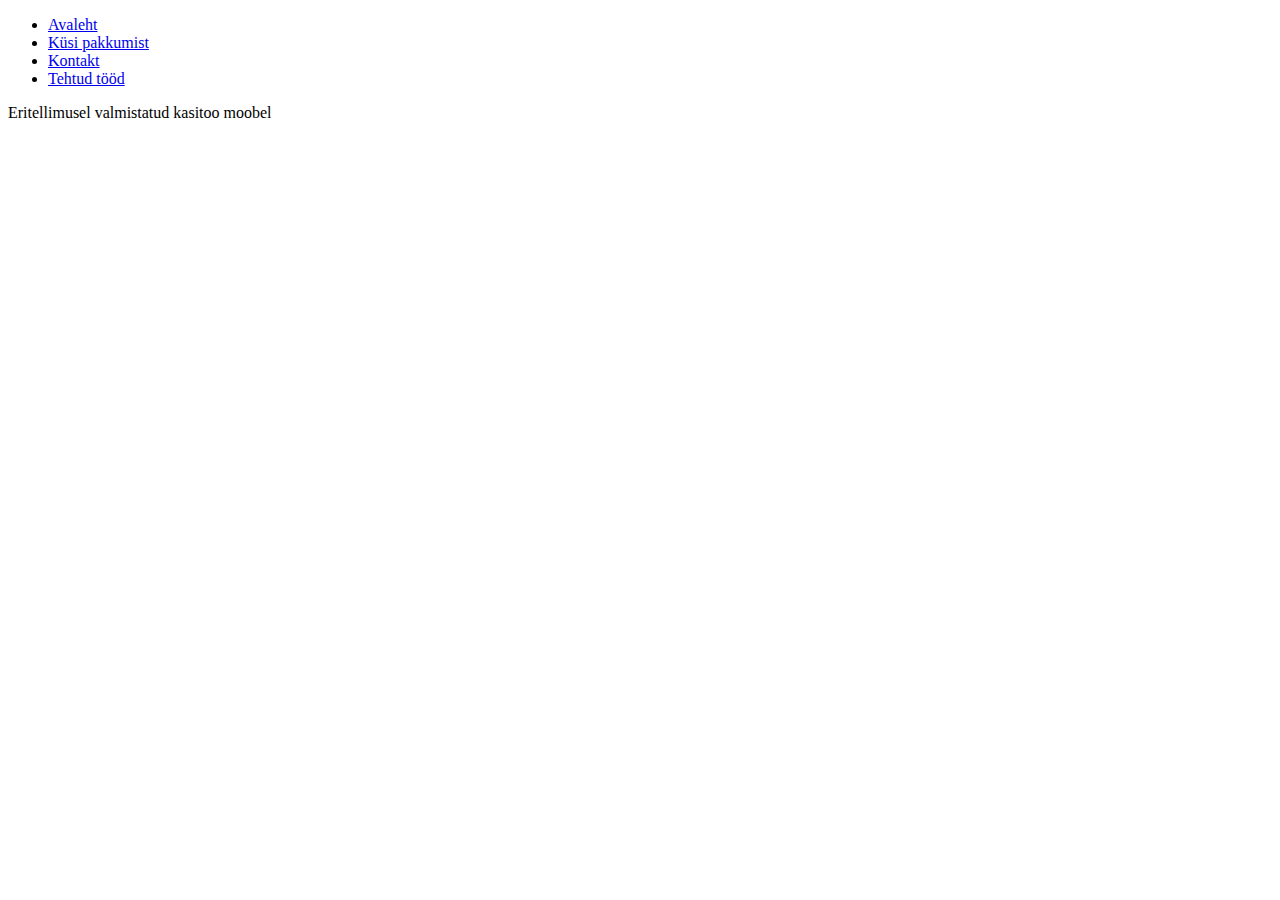
==== index.html @ 07d6bded "Add files via upload" ====
<!DOCTYPE html>
<html class="index">
<head>
	<title>Mypages</title>
	<link rel="stylesheet" type="text/css" href="style.css">
	<link rel="stylesheet" media="screen and (max-width: 768px)" href="mobilestyle.css" />
	<link rel="stylesheet" media="screen and (min-width: 1600px)" href="pcstyle.css" />
</head>
<body>
	<!-- <img width="100%" height="100%" src="taust.jfif"> -->
		<ul>
		  <li><a id='home' class="active" href="index.html">Avaleht</a></li>
		  <li><a id='news' href="pakkumine.html">K&uuml;si pakkumist</a></li>
		  <li><a id='contact' href="contact.html">Kontakt</a></li>
		  <!-- <li><a  id='about' href="#about">Meist</a></li> -->
		  <li><a id='tehtud' href="tehtudtood.html">Tehtud t&ouml;&ouml;d</a></li>
		</ul>
	<div class="container">
		<div class="centered">Eritellimusel valmistatud kasitoo moobel</div>
	</div>


	<script type="text/javascript" src=""></script>
		<div id="cloud-container"></div>
		<div id="cloud-container1"></div>
		<div id="cloud-container2"></div>
		<div id="cloud-container3"></div>
</html>
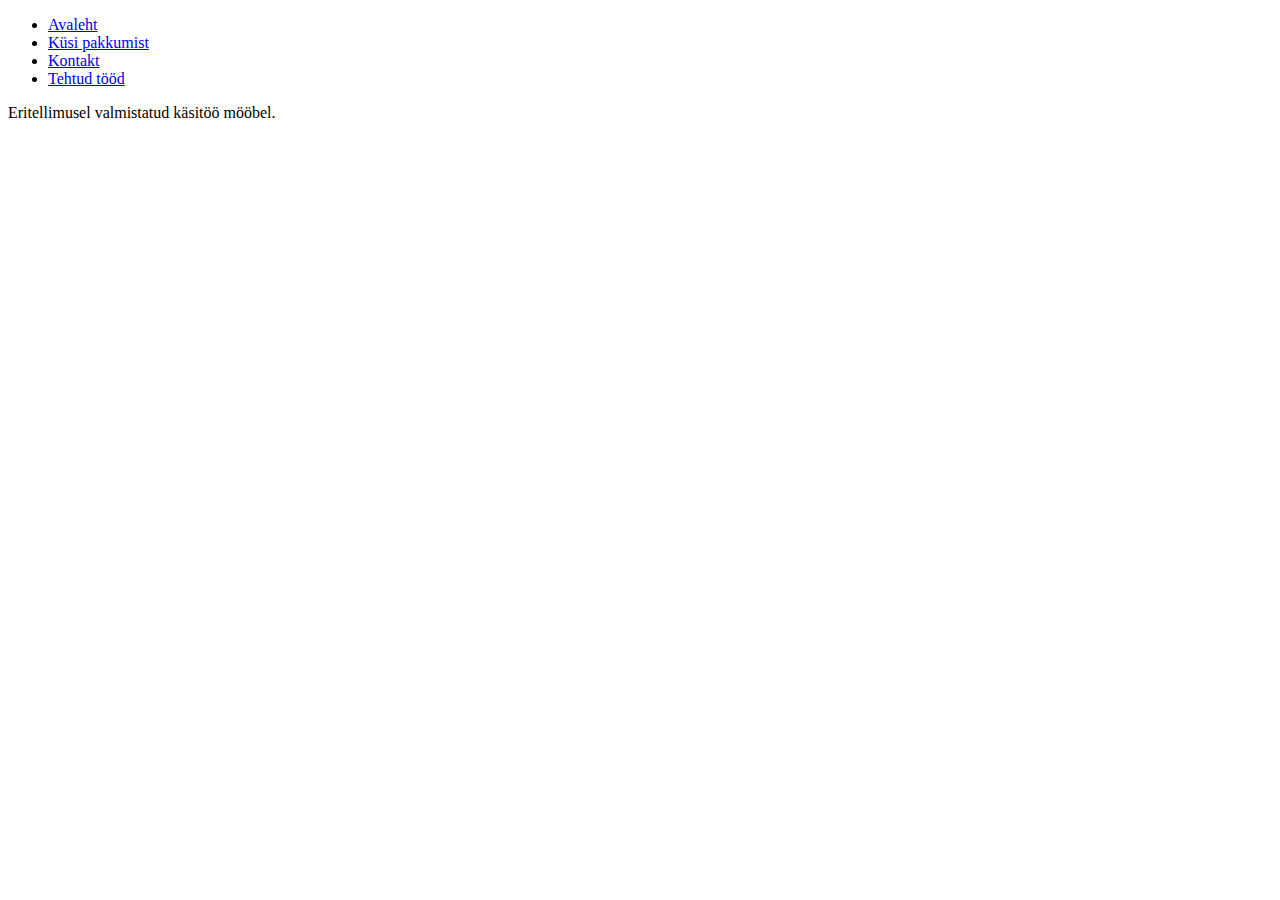
==== commit b5d1acfa: "Add files via upload" ====
--- a/index.html
+++ b/index.html
@@ -1,28 +1,26 @@
 <!DOCTYPE html>
+<meta http-equiv="Content-Type" content="text/html;charset=utf-8"/>
 <html class="index">
 <head>
-	<title>Mypages</title>
-	<link rel="stylesheet" type="text/css" href="style.css">
-	<link rel="stylesheet" media="screen and (max-width: 768px)" href="mobilestyle.css" />
-	<link rel="stylesheet" media="screen and (min-width: 1600px)" href="pcstyle.css" />
+	<title>Koduleht</title>
 </head>
 <body>
 	<!-- <img width="100%" height="100%" src="taust.jfif"> -->
 		<ul>
 		  <li><a id='home' class="active" href="index.html">Avaleht</a></li>
-		  <li><a id='news' href="pakkumine.html">K&uuml;si pakkumist</a></li>
+		  <li><a id='news' href="pakkumine.html">Küsi pakkumist</a></li>
 		  <li><a id='contact' href="contact.html">Kontakt</a></li>
 		  <!-- <li><a  id='about' href="#about">Meist</a></li> -->
-		  <li><a id='tehtud' href="tehtudtood.html">Tehtud t&ouml;&ouml;d</a></li>
+		  <li><a id='tehtud' href="tehtudtood.html">Tehtud tööd</a></li>
 		</ul>
 	<div class="container">
-		<div class="centered">Eritellimusel valmistatud kasitoo moobel</div>
+		<div class="centered">Eritellimusel valmistatud käsitöö mööbel.</div>
 	</div>
 
 
-	<script type="text/javascript" src=""></script>
+
 		<div id="cloud-container"></div>
 		<div id="cloud-container1"></div>
 		<div id="cloud-container2"></div>
 		<div id="cloud-container3"></div>
-</html>+</html>
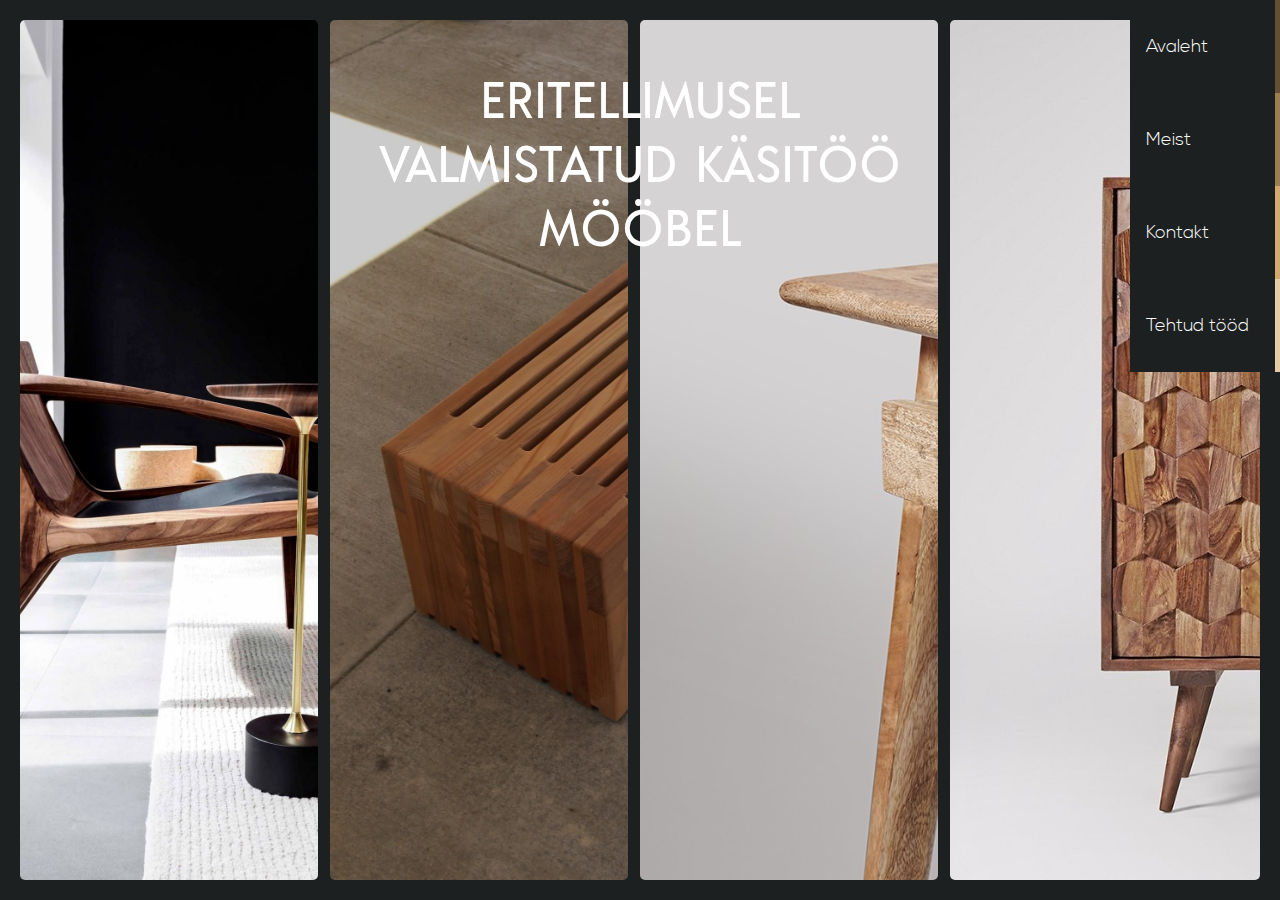
==== commit db7e2344: "CSS done" ====
--- a/index.html
+++ b/index.html
@@ -3,18 +3,19 @@
 <html class="index">
 <head>
 	<title>Koduleht</title>
+	<link rel="stylesheet" type="text/css" href="styleuus.css">
 </head>
 <body>
 	<!-- <img width="100%" height="100%" src="taust.jfif"> -->
 		<ul>
 		  <li><a id='home' class="active" href="index.html">Avaleht</a></li>
-		  <li><a id='news' href="pakkumine.html">Küsi pakkumist</a></li>
+		  <li><a id='news' href="pakkumine.html">Meist</a></li>
 		  <li><a id='contact' href="contact.html">Kontakt</a></li>
 		  <!-- <li><a  id='about' href="#about">Meist</a></li> -->
 		  <li><a id='tehtud' href="tehtudtood.html">Tehtud tööd</a></li>
 		</ul>
 	<div class="container">
-		<div class="centered">Eritellimusel valmistatud käsitöö mööbel.</div>
+		<div class="centered">Eritellimusel valmistatud käsitöö mööbel</div>
 	</div>
 
 
--- a/styleuus.css
+++ b/styleuus.css
@@ -0,0 +1,431 @@
+@font-face {
+    font-family: terehommikust;
+    src: url(Nexa.woff2);
+}
+
+@font-face {
+    font-family: kuidaspalun;
+    src: url(Acre.woff2);
+}
+
+@font-face {
+    font-family: angelamerkel;
+    src: url(Quasimoda.woff2);
+}
+
+@font-face {
+    font-family: indeks;
+    src: url(Quasimoda.woff2)
+}
+
+body {
+    width: 100%;
+    padding: 0px;
+    margin: 0px;
+    background-color: white;
+}
+
+ul {
+    right: 0%;
+    list-style-type: none;
+    margin: 0px;
+    padding: 0px;
+    width: 150px;
+    position: fixed;
+    background-color: #1c2020;
+    font: normal 18px Oswald, sans-serif;
+}
+
+li a {
+    display: block;
+    color: white;
+    padding: 35px 16px;
+    text-decoration: none;
+}
+
+li a.active {
+    background-color: #1c2020;
+    color: white;
+}
+
+.index {
+    min-height: 100%;
+    position: relative;
+    background-color: #1c2020;
+    margin-left: 20px;
+    margin-right: 20px;
+}
+
+.tehtudtood {
+    background-color: #fef9e8;
+}
+
+#home {
+    border-right: 5px solid #624F34;
+    font-family: terehommikust;
+}
+
+#news {
+    border-right: 5px solid #9C7E53;
+    font-family: terehommikust;
+}
+
+#contact {
+    border-right: 5px solid #D2A96D;
+    font-family: terehommikust;
+}
+
+#tehtud {
+    border-right: 5px solid #E5CBA6;
+    font-family: terehommikust;
+}
+
+#home:hover {
+    background-color: #624F34;
+}
+
+#news:hover {
+    background-color: #9C7E53;
+}
+
+#contact:hover {
+    background-color: #D2A96D;
+}
+
+#tehtud:hover {
+    background-color: #E5CBA6;
+}
+
+.responsive {
+    width: 100%;
+}
+
+.box {
+    width: 100%;
+    float: left;
+    margin: 10px;
+    border-radius: 25px;
+}
+
+.box2 {
+    background-image: url(leht1.jpg);
+    background-size: cover;
+    background-position: center;
+    width: 600px;
+    height: 400px;
+}
+
+.box3 {
+    background-image: url(leht2.jpg);
+    background-size: cover;
+    background-position: center;
+    width: 730px;
+    height: 400px;
+}
+
+.box4 {
+    background-image: url(leht3.jpg);
+    background-size: cover;
+    background-position: center;
+    width: 600px;
+    height: 400px;
+}
+
+.box5 {
+    background-image: url(leht4.jpg);
+    background-size: cover;
+    background-position: center;
+    width: 730px;
+    height: 400px;
+}
+
+.box6 {
+    background-image: url(leht5.jpg);
+    background-size: cover;
+    background-position: center;
+    width: 600px;
+    height: 400px;
+}
+
+.box7 {
+    background-image: url(leht6.jpg);
+    background-size: cover;
+    background-position: center;
+    width: 730px;
+    height: 400px;
+}
+
+.box8 {
+    background-image: url(leht7.jpg);
+    background-size: cover;
+    background-position: center;
+    width: 600px;
+    height: 400px;
+}
+
+.box9 {
+    background-image: url(leht8.jpg);
+    background-size: cover;
+    background-position: center;
+    width: 730px;
+    height: 400px;
+}
+
+.box2:hover {
+    filter: brightness(60%) blur(2px);
+}
+
+.box3:hover {
+    filter: brightness(60%) blur(2px);
+}
+
+.box4:hover {
+    filter: brightness(60%) blur(2px);
+}
+
+.box5:hover {
+    filter: brightness(60%) blur(2px);
+}
+
+.box6:hover {
+    filter: brightness(60%) blur(2px);
+}
+
+.box7:hover {
+    filter: brightness(60%) blur(2px);
+}
+
+.box8:hover {
+    filter: brightness(60%) blur(2px);
+}
+
+.box9:hover {
+    filter: brightness(60%) blur(2px);
+}
+
+.container {
+    text-align: center;
+    color: white;
+}
+
+.centered {
+    position: absolute;
+    top: 18%;
+    left: 50%;
+    transform: translate(-50%, -50%);
+    font-family: kuidaspalun;
+    font-size: 50px;
+    text-transform: uppercase;
+    font-weight: 500;
+}
+
+input[type=text], select, textarea {
+    width: 50%;
+    padding: 12px;
+    border: 1px solid #ccc;
+    border-radius: 4px;
+    box-sizing: border-box;
+    margin-top: 6px;
+    margin-bottom: 16px;
+    resize: vertical;
+}
+
+input[type=submit] {
+    background-color: #402B0B;
+    color: white;
+    padding: 12px 20px;
+    border: none;
+    border-radius: 4px;
+    cursor: pointer;
+}
+
+input[type=submit]:hover {
+    background-color: #191004;
+}
+
+form {
+    width: 170%;
+    padding-left: 35px;
+    border-radius: 5px;
+    padding-top: 50px;
+}
+
+.container1 {
+    width: 30%;
+    background-color: #fef9e8;
+    position: absolute;
+    top: 0;
+    bottom: 0;
+    overflow: hidden;
+    z-index: -1;
+}
+
+.kast {
+    background-repeat-x: no-repeat;
+    background-repeat-y: no-repeat;
+    right: 0%;
+    width: 70%;
+    background-image: url(contactf.jpg);
+    position: absolute;
+    top: 0;
+    bottom: 0;
+    overflow: hidden;
+    z-index: -1;
+}
+
+.esimene {
+    padding-top: 40px;
+}
+
+.tekst {
+    padding-left: 35px;
+    font-size: 15px;
+    font-family: angelamerkel;
+}
+
+.pealkiri {
+    font-family: kuidaspalun;
+    padding-left: 40px;
+    font-size: 39px;
+}
+
+.sear {
+    font-family: angelamerkel;
+    padding-left: 40px;
+    font-size: 20px;
+    margin-top: 0px;
+}
+
+.jutt {
+    color: #1c2020;
+    position: absolute;
+}
+
+.pealkiri1 {
+    text-transform: uppercase;
+    font-family: kuidaspalun;
+    font-weight: 1000;
+    padding-top: 20px;
+    padding-left: 40px;
+    font-size: 30px;
+}
+
+.link1 {
+    color: brown;
+    font-size: 26px;
+}
+
+.kast2 {
+    background-repeat-x: no-repeat;
+    background-repeat-y: no-repeat;
+    position: absolute;
+    right: 0%;
+    width: 37%;
+    background-image: url(pakpilt.jpg);
+    background-size: cover;
+    background-position: center;
+    top: 0;
+    bottom: 0;
+    z-index: -1;
+}
+
+.leht2 {
+    background-color: #fef9e8;
+}
+
+
+@media screen and (min-width: 800px) {
+    .kast {
+        background-repeat-x: no-repeat;
+        background-repeat-y: no-repeat;
+        right: 0%;
+        width: 70%;
+        background-image: url(contactf.jpg);
+        background-size: cover;
+        position: absolute;
+        top: 0;
+        bottom: 0;
+        overflow: hidden;
+        z-index: -1;
+    }
+
+    .kast2 {
+        background-repeat-x: no-repeat;
+        background-repeat-y: no-repeat;
+        position: absolute;
+        right: 0%;
+        width: 37%;
+        background-image: url(pakpilt.jpg);
+        top: 0;
+        bottom: 0;
+        z-index: -1;
+    }
+
+    #cloud-container {
+        background-repeat-x: no-repeat;
+        background-repeat-y: no-repeat;
+        border-radius: 5px;
+        background-image: url(pilt1c.jpg);
+        background-position: center;
+        background-size: cover;
+        width: 24%;
+        position: absolute;
+        top: 20px;
+        bottom: 20px;
+        left: 0;
+        overflow: hidden;
+        z-index: -1;
+        filter: brightness(100%);
+    }
+
+    #cloud-container1 {
+        background-repeat-x: no-repeat;
+        background-repeat-y: no-repeat;
+        border-radius: 5px;
+        background-image: url(pilt2c.jpg);
+        background-size: cover;
+        width: 24%;
+        position: absolute;
+        top: 20px;
+        bottom: 20px;
+        right: 0;
+        left: 25%;
+        overflow: hidden;
+        z-index: -1;
+        filter: brightness(80%);
+    }
+
+    #cloud-container2 {
+        background-repeat-x: no-repeat;
+        background-repeat-y: no-repeat;
+        border-radius: 5px;
+        background-image: url(pilt4c.jpg);
+        background-size: cover;
+        width: 24%;
+        position: absolute;
+        top: 20px;
+        bottom: 20px;
+        right: 0;
+        left: 50%;
+        overflow: hidden;
+        z-index: -1;
+        filter: brightness(100%);
+    }
+
+    #cloud-container3 {
+        background-repeat-x: no-repeat;
+        background-repeat-y: no-repeat;
+        border-radius: 5px;
+        background-image: url(pilt3c.jpg);
+        background-size: cover;
+        width: 25%;
+        position: absolute;
+        top: 20px;
+        bottom: 20px;
+        right: 100px;
+        left: 75%;
+        overflow: hidden;
+        z-index: -1;
+        filter: brightness(100%);
+    }
+}
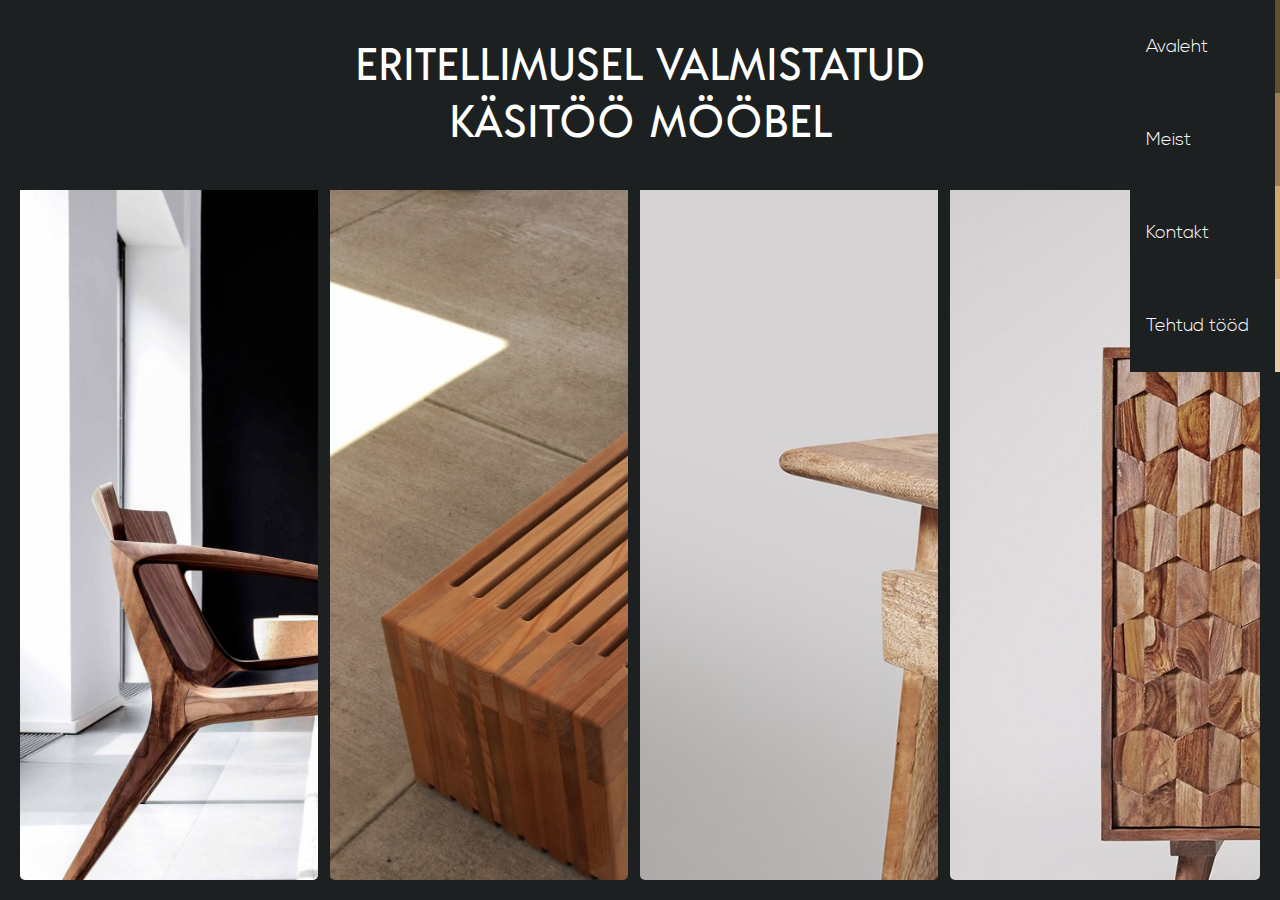
==== commit dafca37c: "Add files via upload" ====
--- a/index.html
+++ b/index.html
@@ -6,12 +6,11 @@
 	<link rel="stylesheet" type="text/css" href="styleuus.css">
 </head>
 <body>
-	<!-- <img width="100%" height="100%" src="taust.jfif"> -->
+
 		<ul>
 		  <li><a id='home' class="active" href="index.html">Avaleht</a></li>
 		  <li><a id='news' href="pakkumine.html">Meist</a></li>
 		  <li><a id='contact' href="contact.html">Kontakt</a></li>
-		  <!-- <li><a  id='about' href="#about">Meist</a></li> -->
 		  <li><a id='tehtud' href="tehtudtood.html">Tehtud tööd</a></li>
 		</ul>
 	<div class="container">
@@ -20,8 +19,14 @@
 
 
 
-		<div id="cloud-container"></div>
-		<div id="cloud-container1"></div>
-		<div id="cloud-container2"></div>
-		<div id="cloud-container3"></div>
+		<div id="cloud-container"><img name="slide1" height="100%" vspace="170"></div>
+		<div id="cloud-container1"><img name="slide2" height="100%" vspace="170"></div>
+		<div id="cloud-container2"><img name="slide3" height="100%" vspace="170"></div>
+		<div id="cloud-container3"><img name="slide4" height="100%" vspace="170"></div>
+
+
+
+<script src="slider.js"></script>
+
+</script>
 </html>
--- a/styleuus.css
+++ b/styleuus.css
@@ -210,11 +210,11 @@
 
 .centered {
     position: absolute;
-    top: 18%;
+    top: 10%;
     left: 50%;
     transform: translate(-50%, -50%);
     font-family: kuidaspalun;
-    font-size: 50px;
+    font-size: 45px;
     text-transform: uppercase;
     font-weight: 500;
 }
@@ -362,12 +362,8 @@
     }
 
     #cloud-container {
-        background-repeat-x: no-repeat;
-        background-repeat-y: no-repeat;
+        background-size: cover;
         border-radius: 5px;
-        background-image: url(pilt1c.jpg);
-        background-position: center;
-        background-size: cover;
         width: 24%;
         position: absolute;
         top: 20px;
@@ -379,11 +375,7 @@
     }
 
     #cloud-container1 {
-        background-repeat-x: no-repeat;
-        background-repeat-y: no-repeat;
         border-radius: 5px;
-        background-image: url(pilt2c.jpg);
-        background-size: cover;
         width: 24%;
         position: absolute;
         top: 20px;
@@ -392,15 +384,11 @@
         left: 25%;
         overflow: hidden;
         z-index: -1;
-        filter: brightness(80%);
+        filter: brightness(100%);
     }
 
     #cloud-container2 {
-        background-repeat-x: no-repeat;
-        background-repeat-y: no-repeat;
         border-radius: 5px;
-        background-image: url(pilt4c.jpg);
-        background-size: cover;
         width: 24%;
         position: absolute;
         top: 20px;
@@ -413,11 +401,7 @@
     }
 
     #cloud-container3 {
-        background-repeat-x: no-repeat;
-        background-repeat-y: no-repeat;
         border-radius: 5px;
-        background-image: url(pilt3c.jpg);
-        background-size: cover;
         width: 25%;
         position: absolute;
         top: 20px;
@@ -428,4 +412,5 @@
         z-index: -1;
         filter: brightness(100%);
     }
-}
+
+}
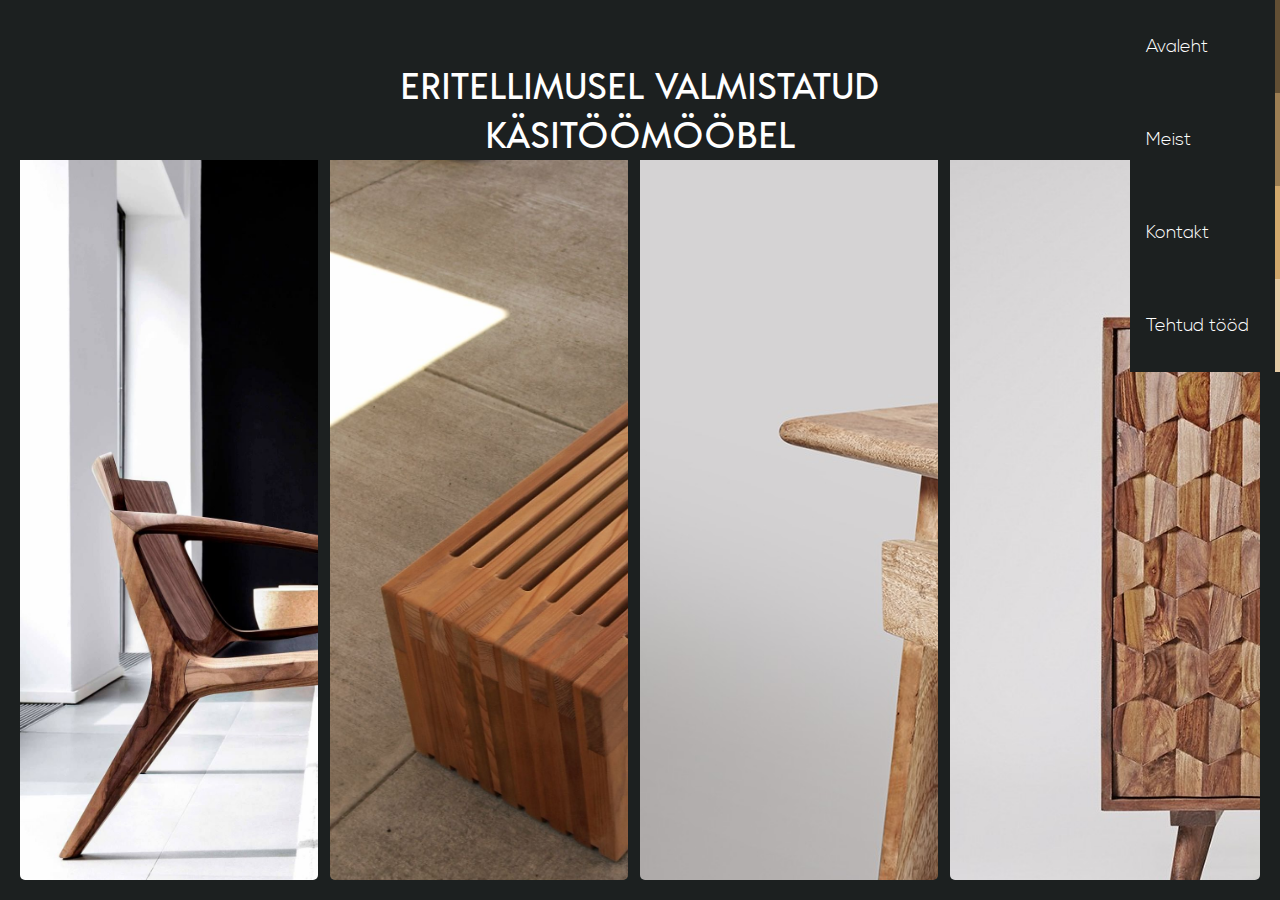
==== commit eb759c35: "Final" ====
--- a/index.html
+++ b/index.html
@@ -14,15 +14,15 @@
 		  <li><a id='tehtud' href="tehtudtood.html">Tehtud tööd</a></li>
 		</ul>
 	<div class="container">
-		<div class="centered">Eritellimusel valmistatud käsitöö mööbel</div>
+		<div class="centered">Eritellimusel valmistatud käsitöömööbel</div>
 	</div>
 
 
 
-		<div id="cloud-container"><img name="slide1" height="100%" vspace="170"></div>
-		<div id="cloud-container1"><img name="slide2" height="100%" vspace="170"></div>
-		<div id="cloud-container2"><img name="slide3" height="100%" vspace="170"></div>
-		<div id="cloud-container3"><img name="slide4" height="100%" vspace="170"></div>
+		<div id="cloud-container"><img name="slide1" height="100%" vspace="140"></div>
+		<div id="cloud-container1"><img name="slide2" height="100%" vspace="140"></div>
+		<div id="cloud-container2"><img name="slide3" height="100%" vspace="140"></div>
+		<div id="cloud-container3"><img name="slide4" height="100%" vspace="140"></div>
 
 
 
--- a/styleuus.css
+++ b/styleuus.css
@@ -210,11 +210,11 @@
 
 .centered {
     position: absolute;
-    top: 10%;
+    top: 12%;
     left: 50%;
     transform: translate(-50%, -50%);
     font-family: kuidaspalun;
-    font-size: 45px;
+    font-size: 38px;
     text-transform: uppercase;
     font-weight: 500;
 }
@@ -286,7 +286,7 @@
 .pealkiri {
     font-family: kuidaspalun;
     padding-left: 40px;
-    font-size: 39px;
+    font-size: 38px;
 }
 
 .sear {
@@ -307,7 +307,7 @@
     font-weight: 1000;
     padding-top: 20px;
     padding-left: 40px;
-    font-size: 30px;
+    font-size: 27px;
 }
 
 .link1 {
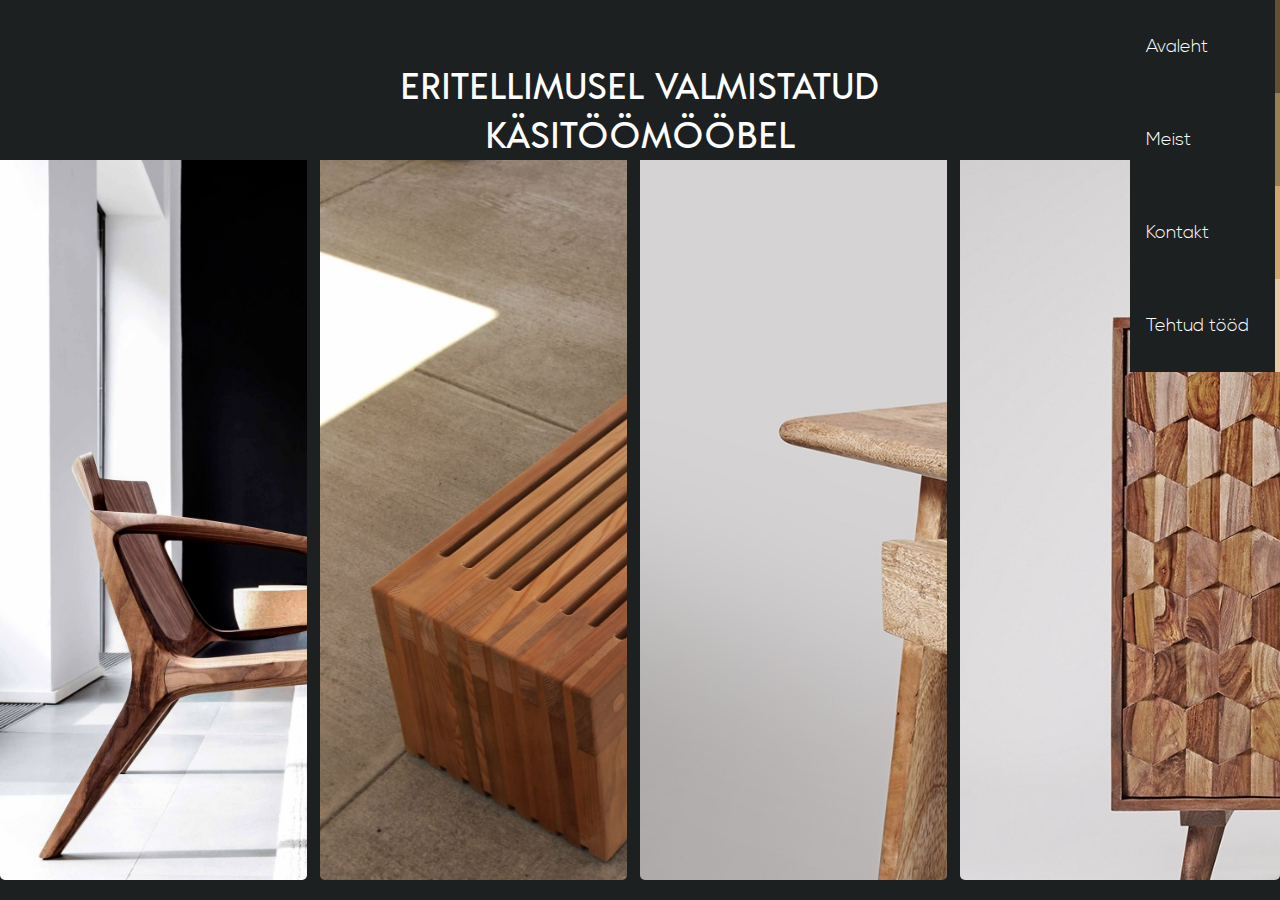
==== commit f0e29eaf: "Update index.html" ====
--- a/index.html
+++ b/index.html
@@ -1,6 +1,6 @@
 <!DOCTYPE html>
 <meta http-equiv="Content-Type" content="text/html;charset=utf-8"/>
-<html class="index">
+<html>
 <head>
 	<title>Koduleht</title>
 	<link rel="stylesheet" type="text/css" href="styleuus.css">
--- a/styleuus.css
+++ b/styleuus.css
@@ -22,7 +22,7 @@
     width: 100%;
     padding: 0px;
     margin: 0px;
-    background-color: white;
+    background-color: #1c2020;
 }
 
 ul {
@@ -48,17 +48,7 @@
     color: white;
 }
 
-.index {
-    min-height: 100%;
-    position: relative;
-    background-color: #1c2020;
-    margin-left: 20px;
-    margin-right: 20px;
-}
-
-.tehtudtood {
-    background-color: #fef9e8;
-}
+
 
 #home {
     border-right: 5px solid #624F34;
@@ -261,8 +251,6 @@
 }
 
 .kast {
-    background-repeat-x: no-repeat;
-    background-repeat-y: no-repeat;
     right: 0%;
     width: 70%;
     background-image: url(contactf.jpg);
@@ -279,7 +267,7 @@
 
 .tekst {
     padding-left: 35px;
-    font-size: 15px;
+    -size: 15px;
     font-family: angelamerkel;
 }
 
@@ -304,7 +292,6 @@
 .pealkiri1 {
     text-transform: uppercase;
     font-family: kuidaspalun;
-    font-weight: 1000;
     padding-top: 20px;
     padding-left: 40px;
     font-size: 27px;
@@ -316,8 +303,7 @@
 }
 
 .kast2 {
-    background-repeat-x: no-repeat;
-    background-repeat-y: no-repeat;
+
     position: absolute;
     right: 0%;
     width: 37%;
@@ -336,8 +322,6 @@
 
 @media screen and (min-width: 800px) {
     .kast {
-        background-repeat-x: no-repeat;
-        background-repeat-y: no-repeat;
         right: 0%;
         width: 70%;
         background-image: url(contactf.jpg);
@@ -350,8 +334,6 @@
     }
 
     .kast2 {
-        background-repeat-x: no-repeat;
-        background-repeat-y: no-repeat;
         position: absolute;
         right: 0%;
         width: 37%;
